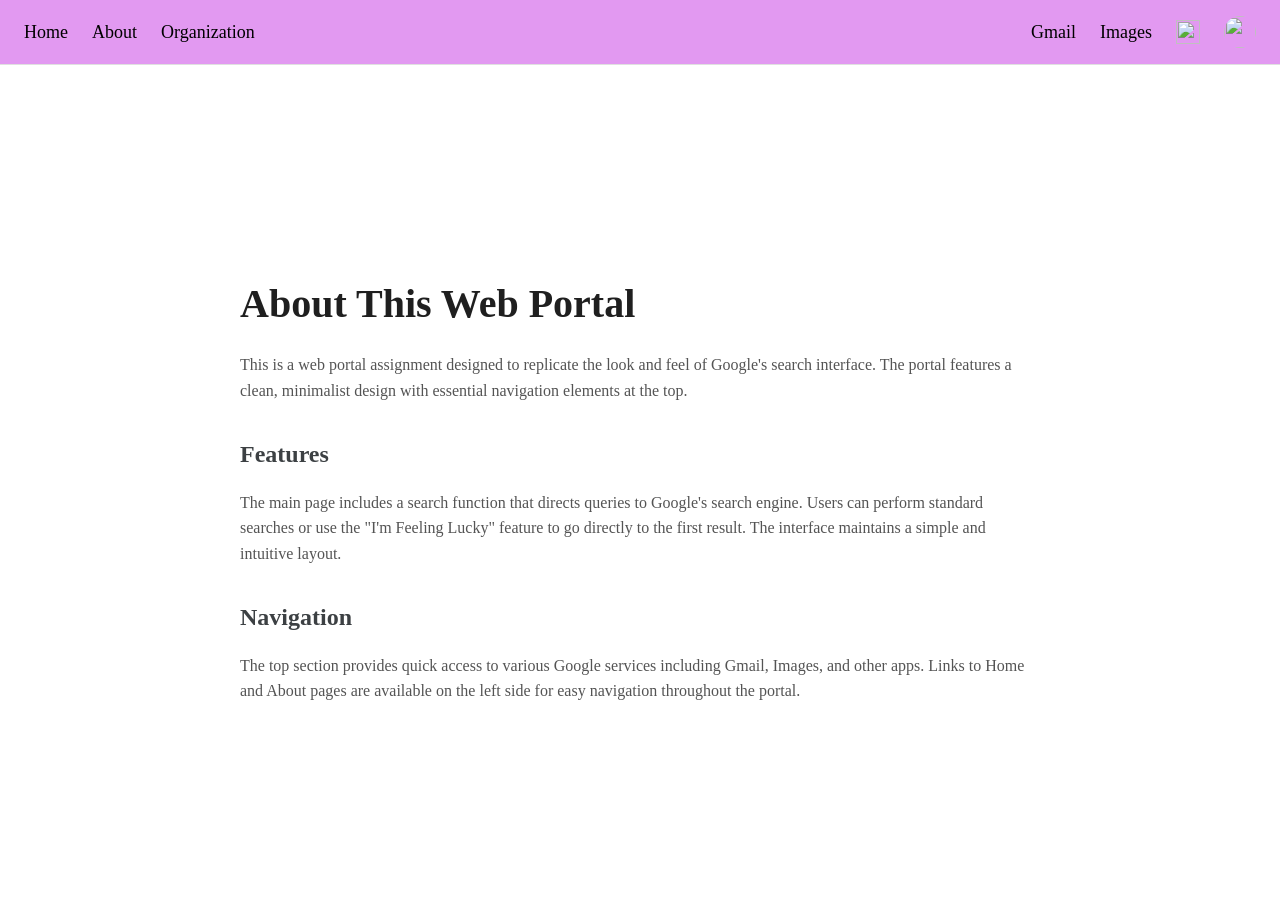
==== pages/about.html @ 97d0d428 "Initial" ====
<!DOCTYPE html>
<html lang="en">
<head>
    <meta charset="UTF-8">
    <meta name="viewport" content="width=device-width, initial-scale=1.0">
    <title>About - Web Portal</title>
    <link rel="stylesheet" href="../styles.css">
</head>

<body>

    <div class="top-section">
        <div class="left-side">
            <a href="../index.html">Home</a>
            <a href="./about.html">About</a>
            <a href="./org.html">Organization</a>
        </div>
        <div class="right-side">
            <a href="https://gmail.google/">Gmail</a>
            <a href="https://images.google/">Images</a>
            <img 
            class="app-icon"
            src="https://cdn-icons-png.flaticon.com/512/82/82122.png">
            <img 
            class="profile-icon"
            src="https://static.wikia.nocookie.net/houkai-star-rail/images/e/ef/Character_Phainon_Icon.png/revision/latest/thumbnail/width/360/height/360?cb=20250620124711">
        </div>
    </div>

    <div class="divider"></div>

    <div class="middle-section">
        <div class="about-content">
            <h1>About This Web Portal</h1>
            <p>This is a web portal assignment designed to replicate the look and feel of Google's search interface. The portal features a clean, minimalist design with essential navigation elements at the top.</p>
            
            <h2>Features</h2>
            <p>The main page includes a search function that directs queries to Google's search engine. Users can perform standard searches or use the "I'm Feeling Lucky" feature to go directly to the first result. The interface maintains a simple and intuitive layout.</p>
            
            <h2>Navigation</h2>
            <p>The top section provides quick access to various Google services including Gmail, Images, and other apps. Links to Home and About pages are available on the left side for easy navigation throughout the portal.</p>
        </div>
    </div>

</body>
</html>
---- styles.css ----
@import url('https://fonts.googleapis.com/css2?family=Google+Sans:ital,opsz,wght@0,17..18,400..700;1,17..18,400..700&family=Merriweather:ital,opsz,wght@0,18..144,300..900;1,18..144,300..900&display=swap');

body, html {
    height: 100%;
    margin: 0;
    padding: 0;
}

html, body {
    min-width: 400px;
}
body, input, button {
    font-size: 18px;
    font-family: Google Sans;
    color: var(--YLNNHc);
}
body {
    background: #fff;
    display: flex;
    flex-direction: column;
}

.top-section {
    display: flex;
    justify-content: space-between;
    align-items: center;
    padding: 1rem 1rem;
    background-color: #e299f1;
}

.left-side, .right-side {
    display: flex;
    gap: 1.5rem;
    justify-content: center;
    align-items: center;
    padding: 0 0.5rem;
}

a {
    display: flex;
    align-items: center;
    line-height: 1;
}

.middle-section {
    flex-grow: 1;
    display: flex;
    flex-direction: column;
    justify-content: center;
    align-items: center;
    padding: 1rem 0;
    gap: 1.7rem;

}
.search-form {
    display: flex;
    flex-direction: column;
    align-items: center;
    justify-content: center;
    gap: 2.5rem;
}

.search-form-input {
    display: flex;
    align-items: center;
    justify-content: center;
    border: 1px solid #a7a8acb8;
    gap: 1rem;
    border-radius: 30px;
    padding: 0.2rem 0.8rem;
}

.search-form label {
    display: none;
}

.search-form input {
    width: 35rem;
    padding: 0.5rem;
    border: none;
    outline: none;
}

.search-form button {
    background-color: #ededed;
    border: 1px solid #a7a8acb8;
    border-radius: 9px;
    color: #3c4043;
    font-family: var(--qR8X0);
    font-optical-sizing: none;
    font-size: 14px;
    font-weight: var(--Oycjt);
    margin: 11px 4px;
    padding: 0 16px;
    height: 36px;
    min-width: 54px;
    text-align: center;
    cursor: pointer;
    user-select: none;
}

.app-icon {
    width: 1.5rem;
    height: 1.5rem;
    display: block;
}

.profile-icon {
    width: 2rem;
    height: 2rem;
    border-radius: 100%;
    display: block;
}

.m-logo {
    width: 30rem;
    height: 15rem;
}

.search-icon {
    width: 1rem;
    height: 1rem;
}

a {
    text-decoration: none;
    color: black;
}

.divider {
    width: 100%;
    height: 1px;
    background-color: #e0e0e0;
    margin: 0rem 0;
}

.about-content {
    max-width: 800px;
    padding: 2rem;
    line-height: 1.6;
}

.about-content h1 {
    font-size: 2.5rem;
    margin-bottom: 1rem;
    color: #1f1f1f;
}

.about-content h2 {
    font-size: 1.5rem;
    margin-top: 2rem;
    margin-bottom: 1rem;
    color: #3c4043;
}

.about-content p {
    font-size: 1rem;
    color: #545454;
    margin-bottom: 1rem;
}

.store-content {
    width: 100%;
    padding: 2rem;
    box-sizing: border-box;
}

.store-content h1 {
    text-align: center;
    font-size: 2.5rem;
    margin-bottom: 3rem;
    color: #1f1f1f;
}

.members-grid {
    display: grid;
    grid-template-columns: repeat(auto-fit, minmax(250px, 1fr));
    gap: 2rem;
    width: 100%;
    max-width: 1200px;
    margin: 0 auto;
    box-sizing: border-box;
}

.member-card {
    background-color: #f9f9f9;
    border: 1px solid #e0e0e0;
    border-radius: 8px;
    padding: 2rem;
    text-align: center;
    transition: box-shadow 0.3s ease;
}

.member-card:hover {
    box-shadow: 0 4px 12px rgba(0, 0, 0, 0.1);
}

.member-avatar {
    width: 120px;
    height: 120px;
    background-color: #e0e0e0;
    border-radius: 50%;
    margin: 0 auto 1rem;
}

.member-card h3 {
    font-size: 1.2rem;
    margin: 1rem 0 0.5rem;
    color: #1f1f1f;
}

.member-card p {
    font-size: 0.9rem;
    color: #7f8081;
    margin: 0;
}
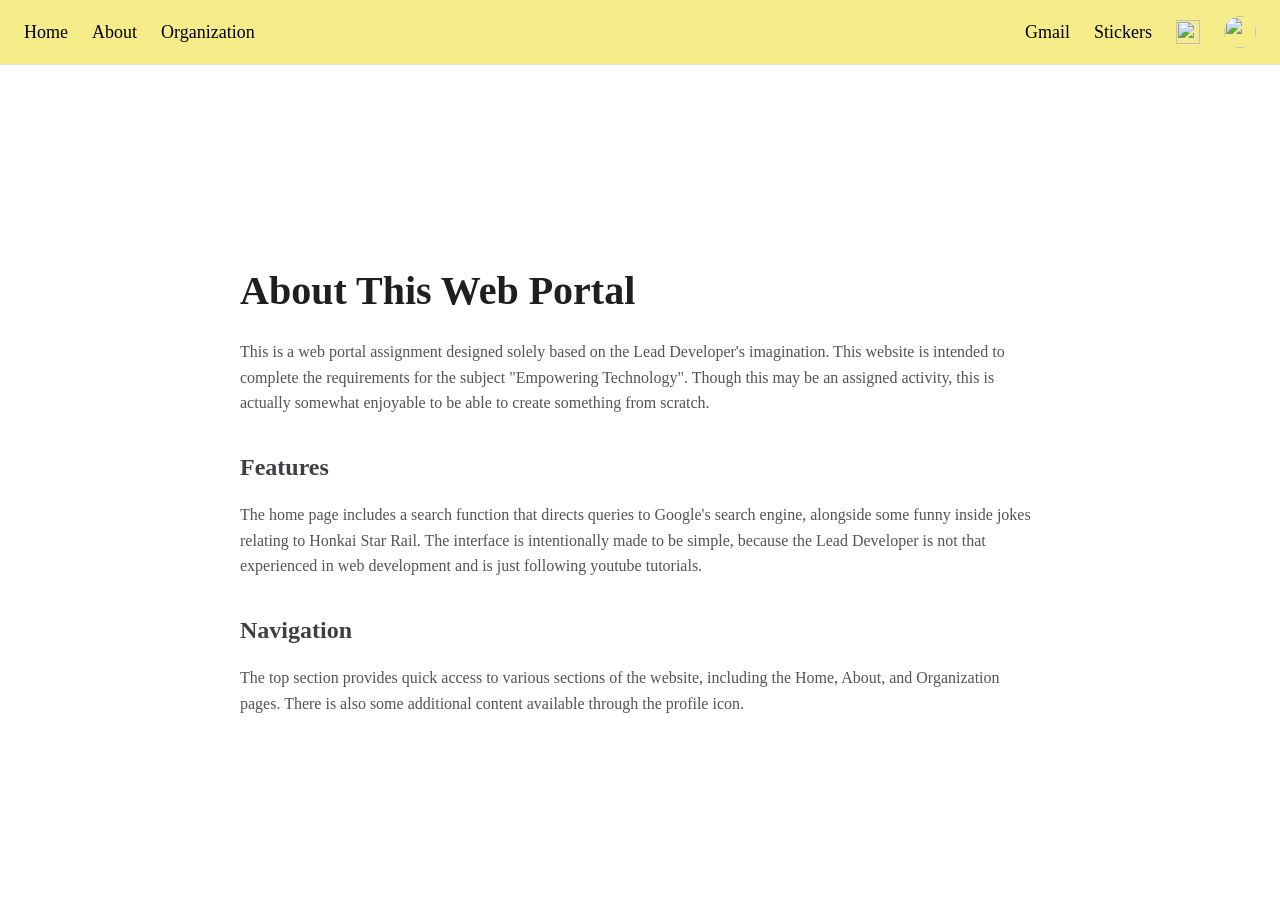
==== commit ee18bc25: "Update 1.1" ====
--- a/pages/about.html
+++ b/pages/about.html
@@ -17,13 +17,17 @@
         </div>
         <div class="right-side">
             <a href="https://gmail.google/">Gmail</a>
-            <a href="https://images.google/">Images</a>
-            <img 
-            class="app-icon"
-            src="https://cdn-icons-png.flaticon.com/512/82/82122.png">
-            <img 
-            class="profile-icon"
-            src="https://static.wikia.nocookie.net/houkai-star-rail/images/e/ef/Character_Phainon_Icon.png/revision/latest/thumbnail/width/360/height/360?cb=20250620124711">
+            <a href="https://honkai-star-rail.fandom.com/wiki/Pom-Pom_Gallery">Stickers</a>
+            <a href="./options.html">
+                <img 
+                class="options-icon"
+                src="https://cdn-icons-png.flaticon.com/512/82/82122.png">
+            </a>
+            <a href="https://www.dictionary.com/word-of-the-day">
+                <img 
+                class="profile-icon"
+                src="https://i.pinimg.com/736x/95/3f/40/953f40dcaae1e29d76892c2454a27ca6.jpg">
+            </a>
         </div>
     </div>
 
@@ -32,13 +36,13 @@
     <div class="middle-section">
         <div class="about-content">
             <h1>About This Web Portal</h1>
-            <p>This is a web portal assignment designed to replicate the look and feel of Google's search interface. The portal features a clean, minimalist design with essential navigation elements at the top.</p>
+            <p>This is a web portal assignment designed solely based on the Lead Developer's imagination. This website is intended to complete the requirements for the subject "Empowering Technology". Though this may be an assigned activity, this is actually somewhat enjoyable to be able to create something from scratch.</p>
             
             <h2>Features</h2>
-            <p>The main page includes a search function that directs queries to Google's search engine. Users can perform standard searches or use the "I'm Feeling Lucky" feature to go directly to the first result. The interface maintains a simple and intuitive layout.</p>
+            <p>The home page includes a search function that directs queries to Google's search engine, alongside some funny inside jokes relating to Honkai Star Rail. The interface is intentionally made to be simple, because the Lead Developer is not that experienced in web development and is just following youtube tutorials.</p>
             
             <h2>Navigation</h2>
-            <p>The top section provides quick access to various Google services including Gmail, Images, and other apps. Links to Home and About pages are available on the left side for easy navigation throughout the portal.</p>
+            <p>The top section provides quick access to various sections of the website, including the Home, About, and Organization pages. There is also some additional content available through the profile icon.</p>
         </div>
     </div>
 
--- a/styles.css
+++ b/styles.css
@@ -25,7 +25,7 @@
     justify-content: space-between;
     align-items: center;
     padding: 1rem 1rem;
-    background-color: #e299f1;
+    background-color: #f6ed8a;
 }
 
 .left-side, .right-side {
@@ -99,7 +99,18 @@
     user-select: none;
 }
 
-.app-icon {
+.search-buttons {
+    display: flex;
+    align-items: center;
+    gap: 0;
+}
+
+.search-buttons a {
+    display: flex;
+    align-items: center;
+}
+
+.options-icon {
     width: 1.5rem;
     height: 1.5rem;
     display: block;
@@ -213,4 +224,32 @@
     font-size: 0.9rem;
     color: #7f8081;
     margin: 0;
+}
+
+.gif-container {
+    width: 100%;
+    height: calc(100vh - 100px);
+    display: flex;
+    justify-content: center;
+    align-items: center;
+    overflow: hidden;
+}
+
+.gif-container img {
+    width: 100%;
+    height: 100%;
+    object-fit: cover;
+}
+
+.options-content {
+    display: flex;
+    justify-content: center;
+    align-items: center;
+    height: 100%;
+    text-align: center;
+}
+
+.options-content p {
+    font-size: 2rem;
+    color: #3c4043;
 }
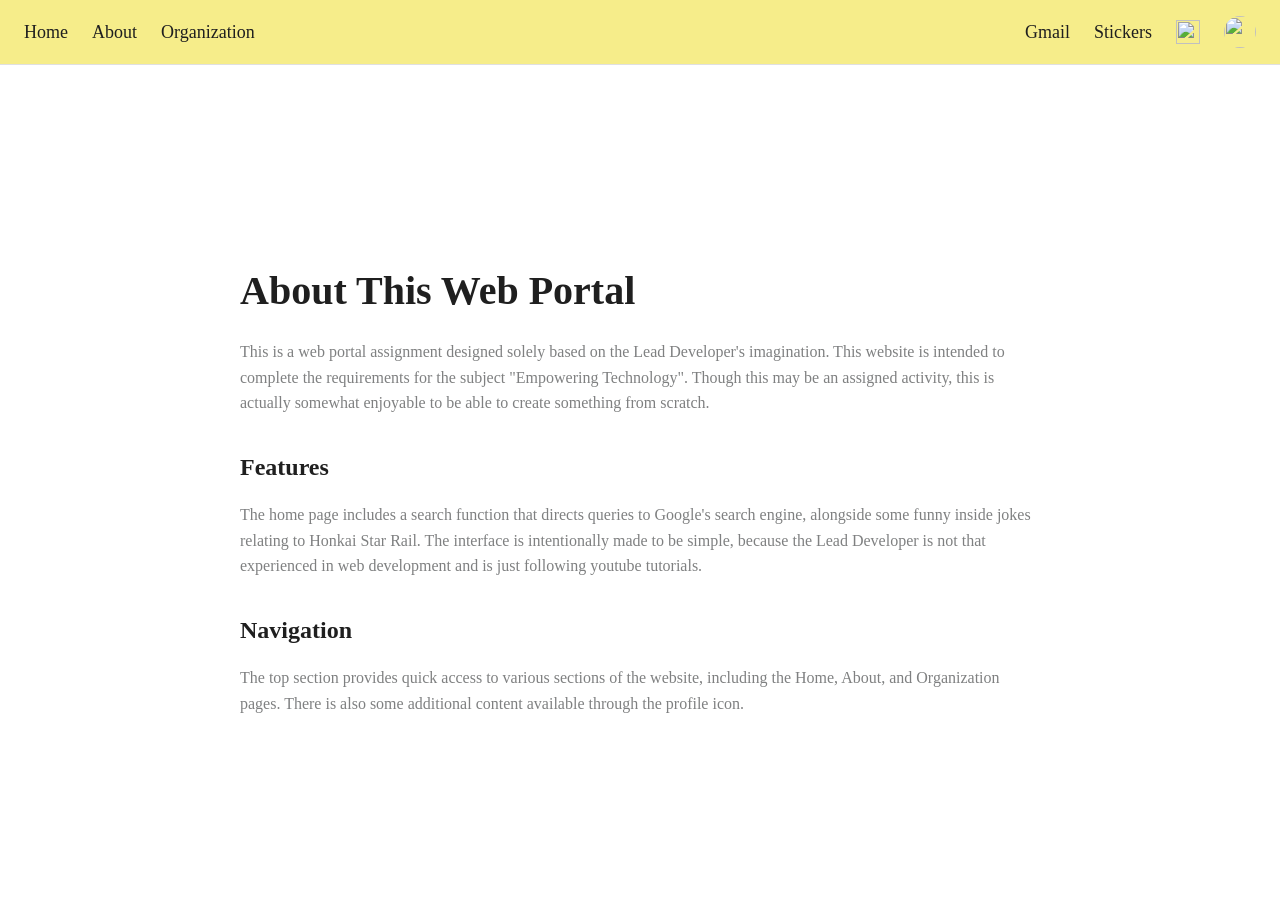
==== commit 035a270b: "Update 1.3" ====
--- a/pages/about.html
+++ b/pages/about.html
@@ -3,8 +3,15 @@
 <head>
     <meta charset="UTF-8">
     <meta name="viewport" content="width=device-width, initial-scale=1.0">
+    <meta property="og:title" content="About - Web Portal">
+    <meta property="og:description" content="Learn more about this assignment. yeah-">
+    <meta property="og:image" content="https://static.wikia.nocookie.net/houkai-star-rail/images/2/29/Honkai_Star_Rail.png/revision/latest?cb=20230707214654">
     <title>About - Web Portal</title>
     <link rel="stylesheet" href="../styles.css">
+    <script>
+        const savedTheme = localStorage.getItem('theme') || 'light';
+        document.documentElement.setAttribute('data-theme', savedTheme);
+    </script>
 </head>
 
 <body>
@@ -16,14 +23,14 @@
             <a href="./org.html">Organization</a>
         </div>
         <div class="right-side">
-            <a href="https://gmail.google/">Gmail</a>
+            <a href="https://mail.google.com/mail/u/0/#inbox">Gmail</a>
             <a href="https://honkai-star-rail.fandom.com/wiki/Pom-Pom_Gallery">Stickers</a>
             <a href="./options.html">
                 <img 
                 class="options-icon"
                 src="https://cdn-icons-png.flaticon.com/512/82/82122.png">
             </a>
-            <a href="https://www.dictionary.com/word-of-the-day">
+            <a href="./profile.html">
                 <img 
                 class="profile-icon"
                 src="https://i.pinimg.com/736x/95/3f/40/953f40dcaae1e29d76892c2454a27ca6.jpg">
--- a/styles.css
+++ b/styles.css
@@ -1,4 +1,25 @@
 @import url('https://fonts.googleapis.com/css2?family=Google+Sans:ital,opsz,wght@0,17..18,400..700;1,17..18,400..700&family=Merriweather:ital,opsz,wght@0,18..144,300..900;1,18..144,300..900&display=swap');
+
+:root[data-theme="light"],
+:root {
+    --bg-primary: #fff;
+    --bg-secondary: #f9f9f9;
+    --text-primary: #1f1f1f;
+    --text-secondary: #7f8081;
+    --border-color: #e0e0e0;
+    --input-bg: #fff;
+    --top-section-bg: #f6ed8a;
+}
+
+:root[data-theme="dark"] {
+    --bg-primary: #1a1a1a;
+    --bg-secondary: #2d2d2d;
+    --text-primary: #e0e0e0;
+    --text-secondary: #b0b0b0;
+    --border-color: #404040;
+    --input-bg: #2d2d2d;
+    --top-section-bg: #2a2a2a;
+}
 
 body, html {
     height: 100%;
@@ -7,7 +28,7 @@
 }
 
 html, body {
-    min-width: 400px;
+    min-width: 100%;
 }
 body, input, button {
     font-size: 18px;
@@ -15,9 +36,10 @@
     color: var(--YLNNHc);
 }
 body {
-    background: #fff;
+    background: var(--bg-primary);
     display: flex;
     flex-direction: column;
+    color: var(--text-primary);
 }
 
 .top-section {
@@ -25,7 +47,7 @@
     justify-content: space-between;
     align-items: center;
     padding: 1rem 1rem;
-    background-color: #f6ed8a;
+    background-color: var(--top-section-bg);
 }
 
 .left-side, .right-side {
@@ -68,6 +90,7 @@
     gap: 1rem;
     border-radius: 30px;
     padding: 0.2rem 0.8rem;
+    background-color: var(--bg-secondary)
 }
 
 .search-form label {
@@ -75,17 +98,19 @@
 }
 
 .search-form input {
-    width: 35rem;
+    width: 100%;
+    max-width: 35rem;
     padding: 0.5rem;
     border: none;
     outline: none;
+    background: var(--bg-secondary);
 }
 
 .search-form button {
-    background-color: #ededed;
+    background-color: var(--bg-secondary);
     border: 1px solid #a7a8acb8;
     border-radius: 9px;
-    color: #3c4043;
+    color: var(--text-primary);
     font-family: var(--qR8X0);
     font-optical-sizing: none;
     font-size: 14px;
@@ -124,8 +149,9 @@
 }
 
 .m-logo {
-    width: 30rem;
-    height: 15rem;
+    width: 100%;
+    max-width: 30rem;
+    height: auto;
 }
 
 .search-icon {
@@ -135,13 +161,13 @@
 
 a {
     text-decoration: none;
-    color: black;
+    color: var(--text-primary);
 }
 
 .divider {
     width: 100%;
     height: 1px;
-    background-color: #e0e0e0;
+    background-color: var(--border-color);
     margin: 0rem 0;
 }
 
@@ -154,19 +180,19 @@
 .about-content h1 {
     font-size: 2.5rem;
     margin-bottom: 1rem;
-    color: #1f1f1f;
+    color: var(--text-primary);
 }
 
 .about-content h2 {
     font-size: 1.5rem;
     margin-top: 2rem;
     margin-bottom: 1rem;
-    color: #3c4043;
+    color: var(--text-primary);
 }
 
 .about-content p {
     font-size: 1rem;
-    color: #545454;
+    color: var(--text-secondary);
     margin-bottom: 1rem;
 }
 
@@ -179,8 +205,7 @@
 .store-content h1 {
     text-align: center;
     font-size: 2.5rem;
-    margin-bottom: 3rem;
-    color: #1f1f1f;
+    color: var(--text-primary);
 }
 
 .members-grid {
@@ -194,8 +219,8 @@
 }
 
 .member-card {
-    background-color: #f9f9f9;
-    border: 1px solid #e0e0e0;
+    background-color: var(--bg-secondary);
+    border: 1px solid var(--border-color);
     border-radius: 8px;
     padding: 2rem;
     text-align: center;
@@ -209,7 +234,7 @@
 .member-avatar {
     width: 120px;
     height: 120px;
-    background-color: #e0e0e0;
+    background-color: var(--border-color);
     border-radius: 50%;
     margin: 0 auto 1rem;
 }
@@ -217,18 +242,18 @@
 .member-card h3 {
     font-size: 1.2rem;
     margin: 1rem 0 0.5rem;
-    color: #1f1f1f;
+    color: var(--text-primary);
 }
 
 .member-card p {
     font-size: 0.9rem;
-    color: #7f8081;
+    color: var(--text-secondary);
     margin: 0;
 }
 
 .gif-container {
     width: 100%;
-    height: calc(100vh - 100px);
+    flex-grow: 1;
     display: flex;
     justify-content: center;
     align-items: center;
@@ -251,5 +276,331 @@
 
 .options-content p {
     font-size: 2rem;
-    color: #3c4043;
+    color: var(--text-primary);
+}
+
+.profile-container {
+    max-width: 600px;
+    width: 100%;
+    margin: 0 auto;
+    padding: 2rem;
+    background: var(--bg-primary);
+}
+
+.profile-header {
+    display: flex;
+    align-items: center;
+    gap: 2rem;
+    margin-bottom: 2rem;
+    padding-bottom: 2rem;
+    border-bottom: 1px solid var(--border-color);
+}
+
+.profile-avatar {
+    width: 120px;
+    height: 120px;
+    border-radius: 50%;
+    object-fit: cover;
+}
+
+.profile-info h1 {
+    margin: 0 0 0.5rem;
+    font-size: 1.8rem;
+    color: var(--text-primary);
+}
+
+.username {
+    margin: 0;
+    color: var(--text-secondary);
+    font-size: 0.95rem;
+}
+
+.profile-settings {
+    display: flex;
+    flex-direction: column;
+    gap: 2rem;
+}
+
+.settings-section {
+    padding: 1.5rem;
+    background: var(--bg-secondary);
+    border-radius: 8px;
+    border: 1px solid var(--border-color);
+}
+
+.settings-section h2 {
+    margin: 0 0 1.5rem;
+    font-size: 1.2rem;
+    color: var(--text-primary);
+}
+
+.setting-item {
+    margin-bottom: 1.5rem;
+    display: flex;
+    flex-direction: column;
+    gap: 0.5rem;
+}
+
+.setting-item:last-child {
+    margin-bottom: 0;
+}
+
+.setting-item label {
+    font-weight: 500;
+    color: var(--text-primary);
+    font-size: 0.95rem;
+}
+
+.setting-item input,
+.setting-item select {
+    padding: 0.75rem;
+    border: 1px solid #a7a8acb8;
+    border-radius: 4px;
+    font-size: 0.95rem;
+    font-family: inherit;
+    background: var(--input-bg);
+    color: var(--text-primary);
+}
+
+.setting-item input:disabled,
+.setting-item select:disabled {
+    background-color: var(--bg-secondary);
+    cursor: not-allowed;
+    opacity: 0.7;
+}
+
+.setting-item.checkbox {
+    flex-direction: row;
+    align-items: center;
+    gap: 0.75rem;
+}
+
+.setting-item.checkbox input {
+    width: 18px;
+    height: 18px;
+    cursor: pointer;
+    margin: 0;
+}
+
+.setting-item.checkbox label {
+    margin: 0;
+    cursor: pointer;
+}
+
+@media (max-width: 768px) {
+    body, input, button {
+        font-size: 16px;
+    }
+
+    .top-section {
+        flex-direction: column;
+        padding: 0.75rem;
+        gap: 0.75rem;
+    }
+
+    .left-side, .right-side {
+        gap: 1rem;
+        flex-wrap: wrap;
+        justify-content: center;
+    }
+
+    .search-form {
+        gap: 1.5rem;
+        padding: 0 1rem;
+    }
+
+    .search-form-input {
+        width: 100%;
+        max-width: 100%;
+        padding: 0.5rem;
+    }
+
+    .search-buttons {
+        flex-wrap: wrap;
+        justify-content: center;
+    }
+
+    .search-form button {
+        font-size: 12px;
+        padding: 0 12px;
+        height: 32px;
+        margin: 8px 2px;
+    }
+
+    .m-logo {
+        max-width: 100%;
+        height: auto;
+        width: 80vw;
+    }
+
+    .members-grid {
+        grid-template-columns: repeat(auto-fit, minmax(200px, 1fr));
+        gap: 1.5rem;
+        padding: 1rem;
+    }
+
+    .member-card {
+        padding: 1.5rem;
+    }
+
+    .options-content p {
+        font-size: 1.5rem;
+        padding: 1rem;
+    }
+
+    .options-icon {
+        width: 1.2rem;
+        height: 1.2rem;
+    }
+
+    .profile-icon {
+        width: 1.5rem;
+        height: 1.5rem;
+    }
+
+    .profile-container {
+        padding: 1.5rem 1rem;
+    }
+
+    .profile-header {
+        gap: 1.5rem;
+    }
+
+    .profile-avatar {
+        width: 100px;
+        height: 100px;
+    }
+
+    .profile-info h1 {
+        font-size: 1.5rem;
+    }
+
+    .settings-section {
+        padding: 1rem;
+    }
+}
+
+@media (max-width: 480px) {
+    body, input, button {
+        font-size: 14px;
+    }
+
+    .top-section {
+        padding: 0.5rem;
+        gap: 0.5rem;
+    }
+
+    .left-side, .right-side {
+        gap: 0.5rem;
+        font-size: 0.9rem;
+    }
+
+    a {
+        font-size: 0.85rem;
+    }
+
+    .search-form {
+        gap: 1rem;
+        padding: 0 0.5rem;
+    }
+
+    .search-buttons {
+        flex-direction: column;
+        width: 100%;
+        gap: 0.5rem;
+    }
+
+    .search-form button {
+        width: 100%;
+        font-size: 12px;
+        margin: 4px 0;
+    }
+
+    .search-form input {
+        width: 100%;
+        font-size: 14px;
+    }
+
+    .members-grid {
+        grid-template-columns: 1fr;
+        gap: 1rem;
+        padding: 0.5rem;
+    }
+
+    .member-card {
+        padding: 1rem;
+    }
+
+    .member-avatar {
+        width: 80px;
+        height: 80px;
+    }
+
+    .member-card h3 {
+        font-size: 1rem;
+    }
+
+    .member-card p {
+        font-size: 0.8rem;
+    }
+
+    .options-content p {
+        font-size: 1.2rem;
+        padding: 0.5rem;
+    }
+
+    .options-icon {
+        width: 1rem;
+        height: 1rem;
+    }
+
+    .profile-icon {
+        width: 1.2rem;
+        height: 1.2rem;
+    }
+
+    .gif-container {
+        flex-grow: 1;
+    }
+
+    .profile-container {
+        padding: 1rem 0.5rem;
+        margin: 0;
+    }
+
+    .profile-header {
+        flex-direction: column;
+        text-align: center;
+        gap: 1rem;
+        padding-bottom: 1.5rem;
+    }
+
+    .profile-avatar {
+        width: 80px;
+        height: 80px;
+    }
+
+    .profile-info h1 {
+        font-size: 1.3rem;
+    }
+
+    .settings-section {
+        padding: 0.75rem;
+        margin-bottom: 1rem;
+    }
+
+    .settings-section h2 {
+        font-size: 1rem;
+        margin-bottom: 1rem;
+    }
+
+    .setting-item {
+        margin-bottom: 1rem;
+    }
+
+    .setting-item input,
+    .setting-item select {
+        padding: 0.5rem;
+        font-size: 14px;
+    }
 }
